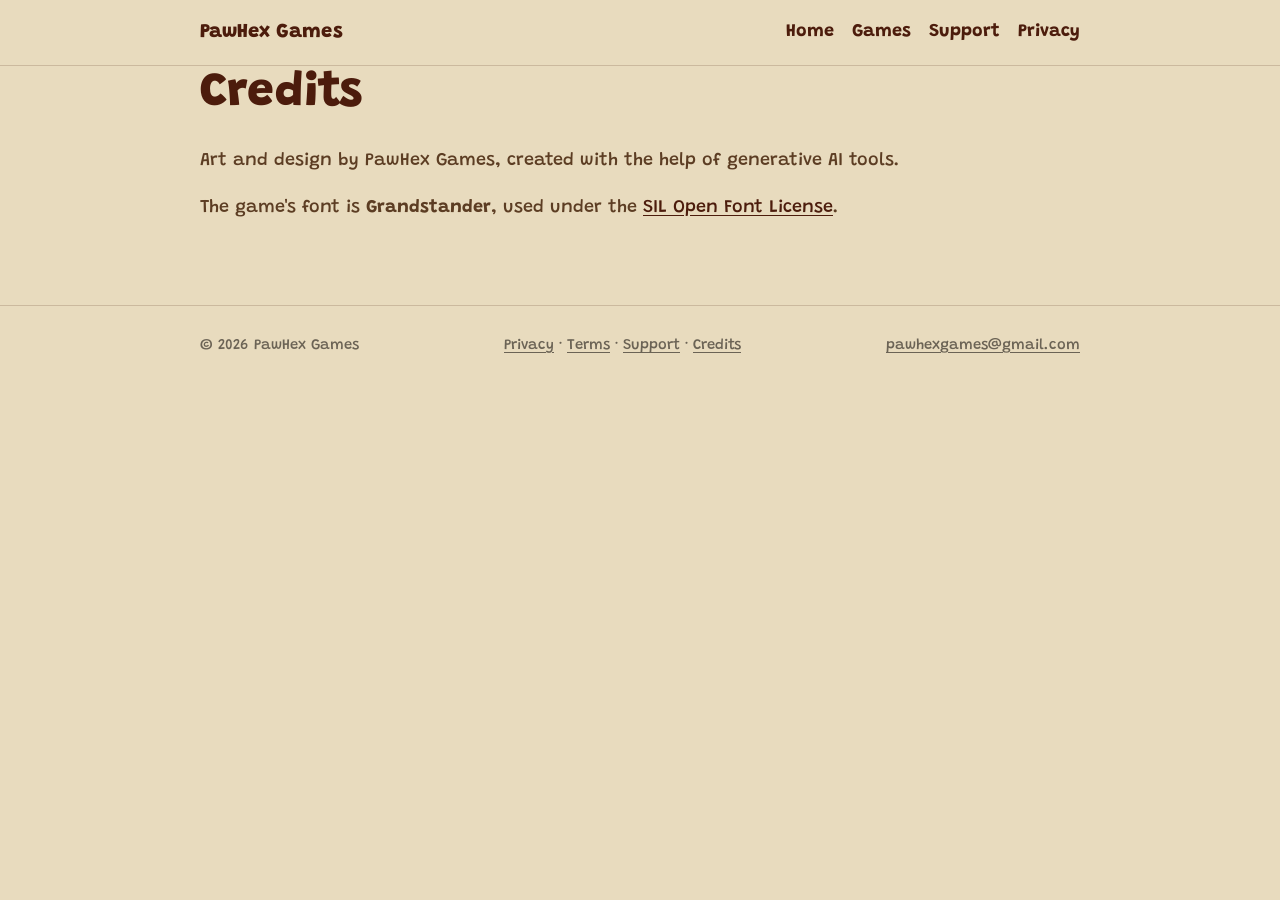
==== credits/index.html @ 201ef8a3 "Initial site for fahey.io Co-Authored-By: Claude Sonnet 5.5 <noreply@anthropic.com>" ====
<!doctype html>
<html lang="en">
<head>
<meta charset="utf-8">
<meta name="viewport" content="width=device-width, initial-scale=1">
<title>Credits — PawHex</title>
<meta name="description" content="Who made PawHex and what it is made with.">
<meta name="theme-color" content="#E8DBBE">
<link rel="canonical" href="https://fahey.io/credits/">
<link rel="icon" href="/assets/favicon.png">
<link rel="stylesheet" href="/style.css">
<link rel="preload" href="/fonts/Grandstander_800ExtraBold.ttf" as="font" type="font/ttf" crossorigin>
<meta property="og:title" content="Credits — PawHex">
<meta property="og:description" content="Who made PawHex and what it is made with.">
<meta property="og:type" content="website">
<meta property="og:url" content="https://fahey.io/credits/">
<meta property="og:image" content="https://fahey.io/assets/og.png">
<meta name="twitter:card" content="summary_large_image">
</head>
<body>
<a class="skip" href="#main">Skip to content</a>
<header class="site-header"><div class="wrap">
<a class="brand" href="/">PawHex Games</a>
<nav class="nav" aria-label="Main">
<a href="/">Home</a>
<a href="/games/pawhex/">Games</a>
<a href="/support/">Support</a>
<a href="/privacy/">Privacy</a>
</nav>
</div></header>
<main id="main"><div class="wrap">

<div class="prose">
<h1>Credits</h1>
<p>Art and design by PawHex Games, created with the help of generative AI tools.</p>
<p>The game's font is <strong>Grandstander</strong>, used under the <a href="https://openfontlicense.org/">SIL Open Font License</a>.</p>
</div>

</div></main>
<footer class="site-footer"><div class="wrap">
<span>&copy; 2026 PawHex Games</span>
<span><a href="/privacy/">Privacy</a> &middot; <a href="/terms/">Terms</a> &middot; <a href="/support/">Support</a> &middot; <a href="/credits/">Credits</a></span>
<span><a href="mailto:pawhexgames@gmail.com">pawhexgames@gmail.com</a></span>
</div></footer>
</body>
</html>
---- style.css ----
@font-face { font-family: 'Grandstander'; font-weight: 500; font-display: swap; src: url('/fonts/Grandstander_500Medium.ttf') format('truetype'); }
@font-face { font-family: 'Grandstander'; font-weight: 700; font-display: swap; src: url('/fonts/Grandstander_700Bold.ttf') format('truetype'); }
@font-face { font-family: 'Grandstander'; font-weight: 800; font-display: swap; src: url('/fonts/Grandstander_800ExtraBold.ttf') format('truetype'); }

:root {
  --sand: #E8DBBE;
  --card: #D8C495;
  --card-soft: #EFE4C9;
  --ink: #5C3D23;
  --outline: #4C1C0C;
  --muted: #6B6355;
  --amber: #E8A33D;
  --grass: #7A9B5C;
  --radius: 18px;
}

* { box-sizing: border-box; }
html { -webkit-text-size-adjust: 100%; }
body {
  margin: 0;
  background: var(--sand);
  color: var(--ink);
  font-family: 'Grandstander', 'Trebuchet MS', system-ui, sans-serif;
  font-weight: 500;
  font-size: 17px;
  line-height: 1.6;
}
img { max-width: 100%; height: auto; }
a { color: var(--outline); text-underline-offset: 3px; }
a:focus-visible, .btn:focus-visible { outline: 3px solid var(--grass); outline-offset: 3px; border-radius: 8px; }
h1, h2, h3 { font-weight: 800; color: var(--outline); line-height: 1.2; margin: 0 0 .5em; }
h1 { font-size: clamp(2rem, 6vw, 3rem); }
h2 { font-size: clamp(1.5rem, 4.5vw, 2rem); margin-top: 1.6em; }
h3 { font-size: 1.15rem; }
p { margin: 0 0 1em; }

.wrap { width: min(100% - 32px, 880px); margin-inline: auto; }
.skip { position: absolute; left: -999px; }
.skip:focus { left: 16px; top: 16px; background: #fff; padding: 8px 12px; border-radius: 8px; z-index: 10; }

/* header / footer */
.site-header { border-bottom: 1px solid rgba(76, 28, 12, .18); }
.site-header .wrap { display: flex; flex-wrap: wrap; align-items: center; justify-content: space-between; gap: 8px 20px; padding: 14px 0; }
.brand { font-weight: 800; font-size: 1.25rem; color: var(--outline); text-decoration: none; }
.nav { display: flex; flex-wrap: wrap; gap: 4px 18px; }
.nav a { font-weight: 700; text-decoration: none; padding: 4px 0; }
.nav a:hover, .nav a[aria-current] { text-decoration: underline; text-decoration-thickness: 2px; }
.site-footer { margin-top: 56px; padding: 28px 0 40px; border-top: 1px solid rgba(76, 28, 12, .18); font-size: .92rem; color: var(--muted); }
.site-footer .wrap { display: flex; flex-wrap: wrap; justify-content: space-between; gap: 10px 24px; }
.site-footer a { color: var(--muted); }

/* buttons */
.btn {
  display: inline-block; text-decoration: none; cursor: pointer;
  font: inherit; font-weight: 800; color: var(--outline);
  padding: 12px 26px; border-radius: 999px; border: 1px solid var(--outline);
  background: linear-gradient(#FDDB66, #FDCE52 40%, #FDBC40 60%, #FA8A24);
  box-shadow: 0 2px 0 rgba(76, 28, 12, .35);
}
.btn:hover { filter: brightness(1.05); }
.btn-quiet { background: var(--card-soft); box-shadow: none; }
.btn[aria-disabled="true"] { opacity: .75; cursor: default; }

/* hero + sections */
.hero { text-align: center; padding: 36px 0 12px; }
.hero img.logo { width: min(300px, 70%); margin-bottom: 8px; }
.hero .tagline { font-size: 1.25rem; font-weight: 700; margin-bottom: 20px; }
.lede { font-size: 1.15rem; max-width: 36em; margin-inline: auto; }
.card {
  background: var(--card-soft); border: 1px solid rgba(76, 28, 12, .25);
  border-radius: var(--radius); padding: 22px; box-shadow: 0 4px 14px rgba(76, 28, 12, .12);
}
.grid { display: grid; gap: 16px; grid-template-columns: repeat(auto-fit, minmax(240px, 1fr)); }
.game-card { display: flex; gap: 16px; align-items: center; text-decoration: none; color: inherit; }
.game-card img { width: 84px; height: 84px; border-radius: 20px; flex: none; }
.game-card h3 { margin: 0 0 4px; }
.game-card p { margin: 0; color: var(--muted); font-size: .95rem; }
.steps { list-style: none; padding: 0; margin: 0; display: grid; gap: 14px; }
.steps li { display: flex; gap: 14px; align-items: center; }
.steps img { width: 64px; flex: none; }
.features { padding-left: 1.2em; }
.features li { margin-bottom: .45em; }
.pets { display: flex; flex-wrap: wrap; gap: 14px; justify-content: center; align-items: flex-end; }
.pets img { height: 120px; width: auto; }
.pets-sm img { height: 88px; }
.cta { text-align: center; margin-top: 40px; }
.small { font-size: .9rem; color: var(--muted); }
.note { background: rgba(122, 155, 92, .18); border-radius: 12px; padding: 12px 16px; font-size: .95rem; }
details { background: var(--card-soft); border: 1px solid rgba(76, 28, 12, .25); border-radius: 14px; padding: 12px 16px; margin-bottom: 10px; }
summary { cursor: pointer; font-weight: 700; }
details[open] summary { margin-bottom: 8px; }
main { padding-bottom: 8px; }
.prose h2 { margin-top: 1.4em; }
.prose ul { padding-left: 1.2em; }
@media (min-width: 700px) { body { font-size: 18px; } .hero { padding-top: 56px; } }
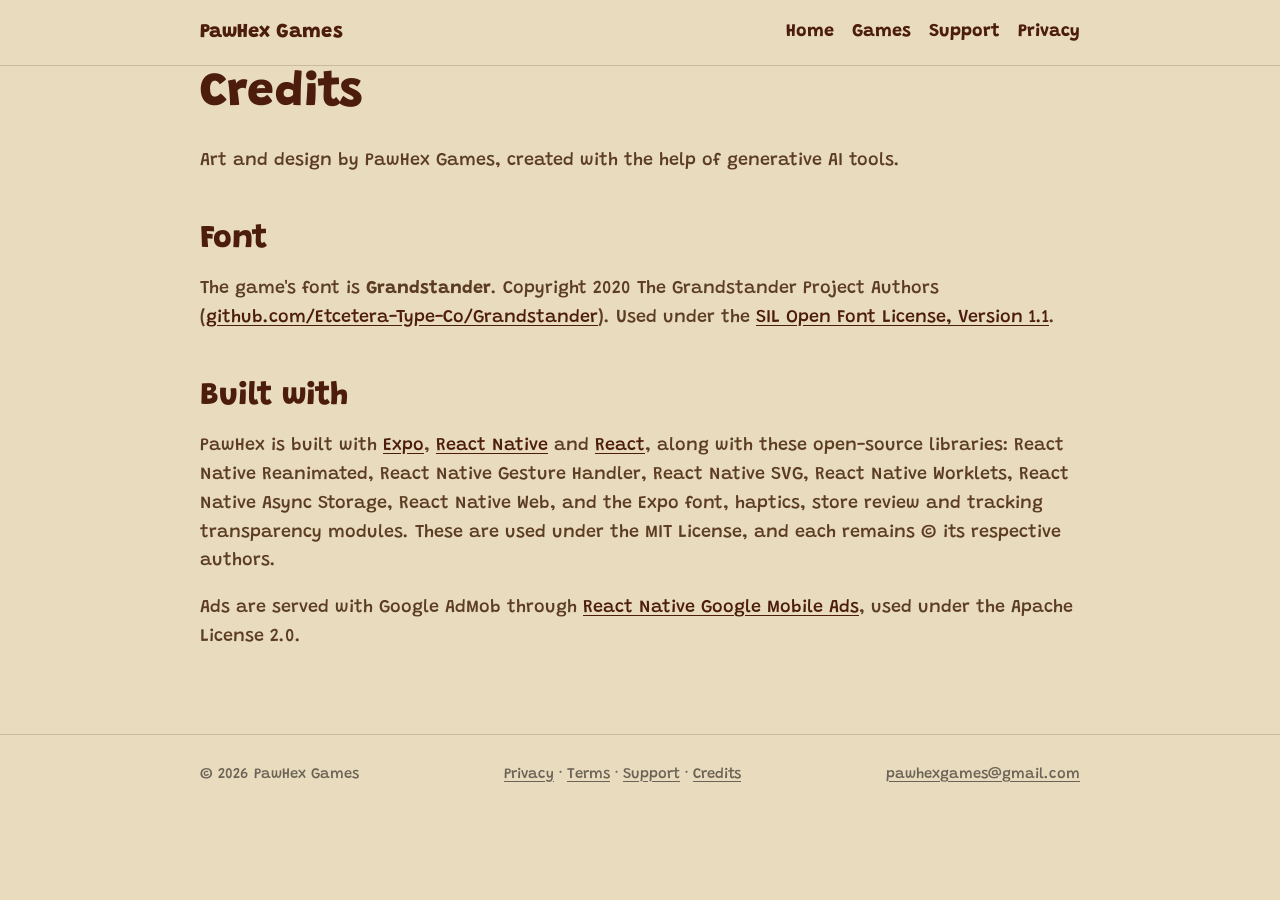
==== commit 0d5b5bf9: "Credits: add Grandstander copyright notice, built-with open-source list and AdMob Co-Authored-By: Cl" ====
--- a/credits/index.html
+++ b/credits/index.html
@@ -33,7 +33,13 @@
 <div class="prose">
 <h1>Credits</h1>
 <p>Art and design by PawHex Games, created with the help of generative AI tools.</p>
-<p>The game's font is <strong>Grandstander</strong>, used under the <a href="https://openfontlicense.org/">SIL Open Font License</a>.</p>
+
+<h2>Font</h2>
+<p>The game's font is <strong>Grandstander</strong>. Copyright 2020 The Grandstander Project Authors (<a href="https://github.com/Etcetera-Type-Co/Grandstander">github.com/Etcetera-Type-Co/Grandstander</a>). Used under the <a href="https://openfontlicense.org/">SIL Open Font License, Version 1.1</a>.</p>
+
+<h2>Built with</h2>
+<p>PawHex is built with <a href="https://expo.dev/">Expo</a>, <a href="https://reactnative.dev/">React Native</a> and <a href="https://react.dev/">React</a>, along with these open-source libraries: React Native Reanimated, React Native Gesture Handler, React Native SVG, React Native Worklets, React Native Async Storage, React Native Web, and the Expo font, haptics, store review and tracking transparency modules. These are used under the MIT License, and each remains &copy; its respective authors.</p>
+<p>Ads are served with Google AdMob through <a href="https://github.com/invertase/react-native-google-mobile-ads">React Native Google Mobile Ads</a>, used under the Apache License 2.0.</p>
 </div>
 
 </div></main>
--- a/style.css
+++ b/style.css
@@ -93,3 +93,26 @@
 .prose h2 { margin-top: 1.4em; }
 .prose ul { padding-left: 1.2em; }
 @media (min-width: 700px) { body { font-size: 18px; } .hero { padding-top: 56px; } }
+
+/* gameplay videos (portrait phone recordings, so keep them narrow) */
+.videos { display: grid; gap: 28px 20px; grid-template-columns: repeat(auto-fit, minmax(240px, 1fr)); justify-items: center; margin-top: 8px; }
+.video { margin: 0; width: 100%; max-width: 340px; }
+.video video { display: block; width: 100%; height: auto; border-radius: 20px; background: var(--card); box-shadow: 0 4px 14px rgba(76, 28, 12, .18); }
+.video figcaption { margin-top: 10px; font-size: .95rem; color: var(--muted); }
+
+/* how-to-play carousel (the app's own cards) */
+.howto { max-width: 440px; margin-inline: auto; }
+.howto-track { display: flex; align-items: center; overflow-x: auto; scroll-snap-type: x mandatory; scrollbar-width: none; -webkit-overflow-scrolling: touch; border-radius: 22px; }
+.howto-track::-webkit-scrollbar { display: none; }
+.howto-track:focus-visible { outline: 3px solid var(--grass); outline-offset: 4px; }
+.howto-slide { flex: 0 0 100%; margin: 0; scroll-snap-align: center; scroll-snap-stop: always; }
+.howto-slide img { display: block; width: 100%; height: auto; border-radius: 20px; filter: drop-shadow(0 4px 10px rgba(76, 28, 12, .18)); }
+.howto-controls { display: flex; align-items: center; justify-content: space-between; gap: 10px; margin-top: 16px; }
+.howto-controls .btn { min-width: 92px; padding: 10px 18px; }
+.howto-controls .btn:disabled { opacity: .4; cursor: default; filter: none; }
+.howto-controls[hidden] { display: none; }
+.howto-dots { display: flex; gap: 8px; flex-wrap: wrap; justify-content: center; }
+.howto-dot { width: 12px; height: 12px; padding: 0; border-radius: 999px; border: 0; background: rgba(76, 28, 12, .22); cursor: pointer; }
+.howto-dot[aria-current="true"] { background: var(--amber); width: 26px; }
+.howto-dot:focus-visible { outline: 3px solid var(--grass); outline-offset: 2px; }
+@media (prefers-reduced-motion: reduce) { .howto-track { scroll-behavior: auto; } }
